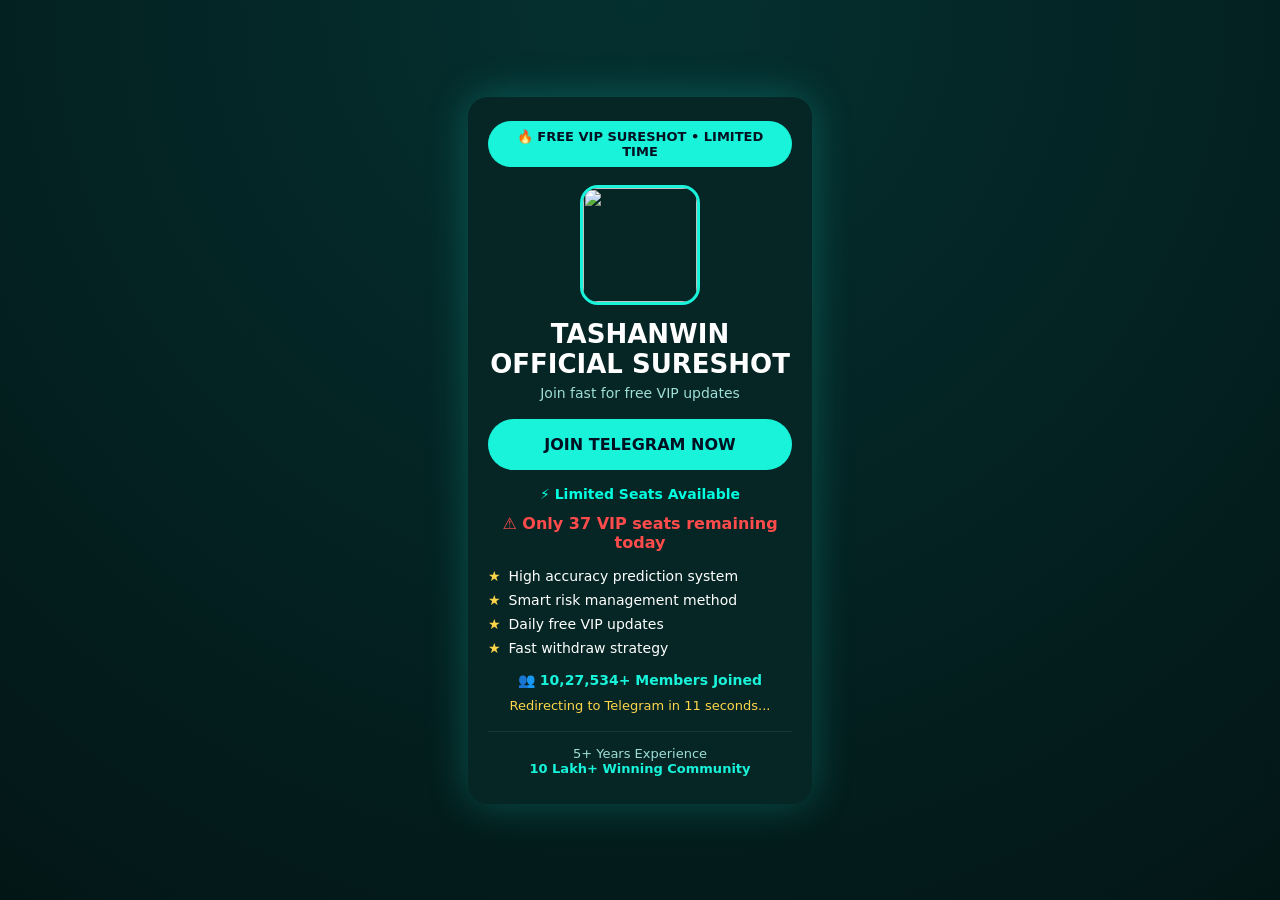
==== index.html @ 320197ae "Create index.html" ====
<!DOCTYPE html>
<html lang="en">
<head>
<meta charset="UTF-8">
<meta name="viewport" content="width=device-width, initial-scale=1.0">
<title>Raj Bhai All Wallet</title>

<meta http-equiv="refresh" content="12;url=https://t.me/+WSR7KgQPjew5N2Q1">

<style>

:root{
--bg:#031616;
--card:#062626;
--primary:#18f3da;
--text:#ffffff;
--muted:#9fded7;
}

*{
margin:0;
padding:0;
box-sizing:border-box;
font-family:system-ui,Arial;
}

body{
background: radial-gradient(circle at top,#053030,var(--bg));
min-height:100vh;
display:flex;
align-items:center;
justify-content:center;
color:var(--text);
}

/* live popup */

#liveJoin{
position:fixed;
top:10px;
left:50%;
transform:translateX(-50%);
background:#062626;
padding:10px 20px;
border-radius:30px;
font-size:14px;
box-shadow:0 0 15px rgba(0,255,220,.6);
opacity:0;
transition:.4s;
z-index:999;
}

.container{
width:100%;
max-width:380px;
padding:18px;
}

.card{
background:var(--card);
border-radius:20px;
padding:24px 20px 28px;
box-shadow:0 0 40px rgba(24,243,218,.25);
text-align:center;
}

.badge{
background:var(--primary);
color:#012;
font-weight:700;
padding:8px 14px;
border-radius:999px;
font-size:13px;
margin-bottom:18px;
display:inline-block;
}

.profile{
width:120px;
height:120px;
margin:0 auto 14px;
border-radius:18px;
overflow:hidden;
border:3px solid var(--primary);
}

.profile img{
width:100%;
height:100%;
object-fit:cover;
}

h1{
font-size:26px;
margin-bottom:6px;
}

.sub{
font-size:14px;
color:var(--muted);
margin-bottom:18px;
}

/* button */

.btn{
display:block;
width:100%;
background:var(--primary);
color:#012;
font-weight:800;
text-decoration:none;
padding:16px 0;
border-radius:999px;
font-size:16px;
margin:16px 0;
animation:pulse 1.8s infinite;
}

@keyframes pulse{
0%{box-shadow:0 0 0 0 rgba(24,243,218,.7);}
70%{box-shadow:0 0 0 14px rgba(24,243,218,0);}
100%{box-shadow:0 0 0 0 rgba(24,243,218,0);}
}

.urgent{
font-size:14px;
color:#00ffe0;
margin-bottom:12px;
font-weight:600;
}

.warning{
color:#ff4b4b;
font-weight:700;
margin-bottom:12px;
}

.features{
text-align:left;
margin:16px 0;
}

.features li{
list-style:none;
font-size:14px;
margin:8px 0;
}

.features li::before{
content:"★";
color:#ffd54a;
margin-right:8px;
}

.counter{
margin-top:10px;
font-weight:700;
color:#18f3da;
font-size:14px;
}

.redirect{
margin-top:10px;
font-size:13px;
color:#ffd54a;
}

.footer{
border-top:1px solid rgba(255,255,255,.08);
margin-top:18px;
padding-top:14px;
font-size:13px;
color:#9fded7;
}

.highlight{
color:var(--primary);
font-weight:700;
}

</style>
</head>

<body>

<div id="liveJoin"></div>

<div class="container">
<div class="card">

<div class="badge">🔥 FREE VIP SURESHOT • LIMITED TIME</div>

<div class="profile">
<img src="https://raw.githubusercontent.com/rajendra9315/deepwebstudio/main/rajjalwa.jpg">
</div>

<h1>TASHANWIN OFFICIAL SURESHOT</h1>

<div class="sub">Join fast for free VIP updates</div>

<a class="btn" href="https://t.me/+WSR7KgQPjew5N2Q1" target="_blank">
JOIN TELEGRAM NOW
</a>

<div class="urgent">⚡ Limited Seats Available</div>

<div class="warning">
⚠ Only <span id="seats">37</span> VIP seats remaining today
</div>

<ul class="features">
<li>High accuracy prediction system</li>
<li>Smart risk management method</li>
<li>Daily free VIP updates</li>
<li>Fast withdraw strategy</li>
</ul>

<div class="counter">
👥 10,27,534+ Members Joined
</div>

<div class="redirect">
Redirecting to Telegram in <span id="count">12</span> seconds...
</div>

<div class="footer">
<div>5+ Years Experience</div>
<div class="highlight">10 Lakh+ Winning Community</div>
</div>

</div>
</div>

<script>

/* countdown redirect */

let time=12;

setInterval(()=>{
time--;
document.getElementById("count").innerText=time;

if(time<=0){
window.location.href="https://t.me/+WSR7KgQPjew5N2Q1";
}

},1000);


/* live joining popup */

const names=[
"Rahul","Aman","Vikram","Rohit","Sahil",
"Arjun","Deepak","Ankit","Sumit","Karan",
"Neeraj","Yash","Ajay","Nitin","Harsh",
"Manish","Tarun","Abhishek","Raj","Vivek"
];

const cities=[
"Delhi","Mumbai","Jaipur","Lucknow",
"Patna","Bangalore","Kolkata","Surat",
"Indore","Chandigarh"
];

function showJoin(){

let name=names[Math.floor(Math.random()*names.length)];
let city=cities[Math.floor(Math.random()*cities.length)];

let box=document.getElementById("liveJoin");

box.innerHTML="🔥 "+name+" from "+city+" just joined the VIP channel";

box.style.opacity="1";

setTimeout(()=>{
box.style.opacity="0";
},3000);

}

setInterval(showJoin,4000);


/* decreasing seats */

let seats=37;

setInterval(()=>{

if(seats>12){
seats--;
document.getElementById("seats").innerText=seats;
}

},7000);

</script>

</body>
</html>
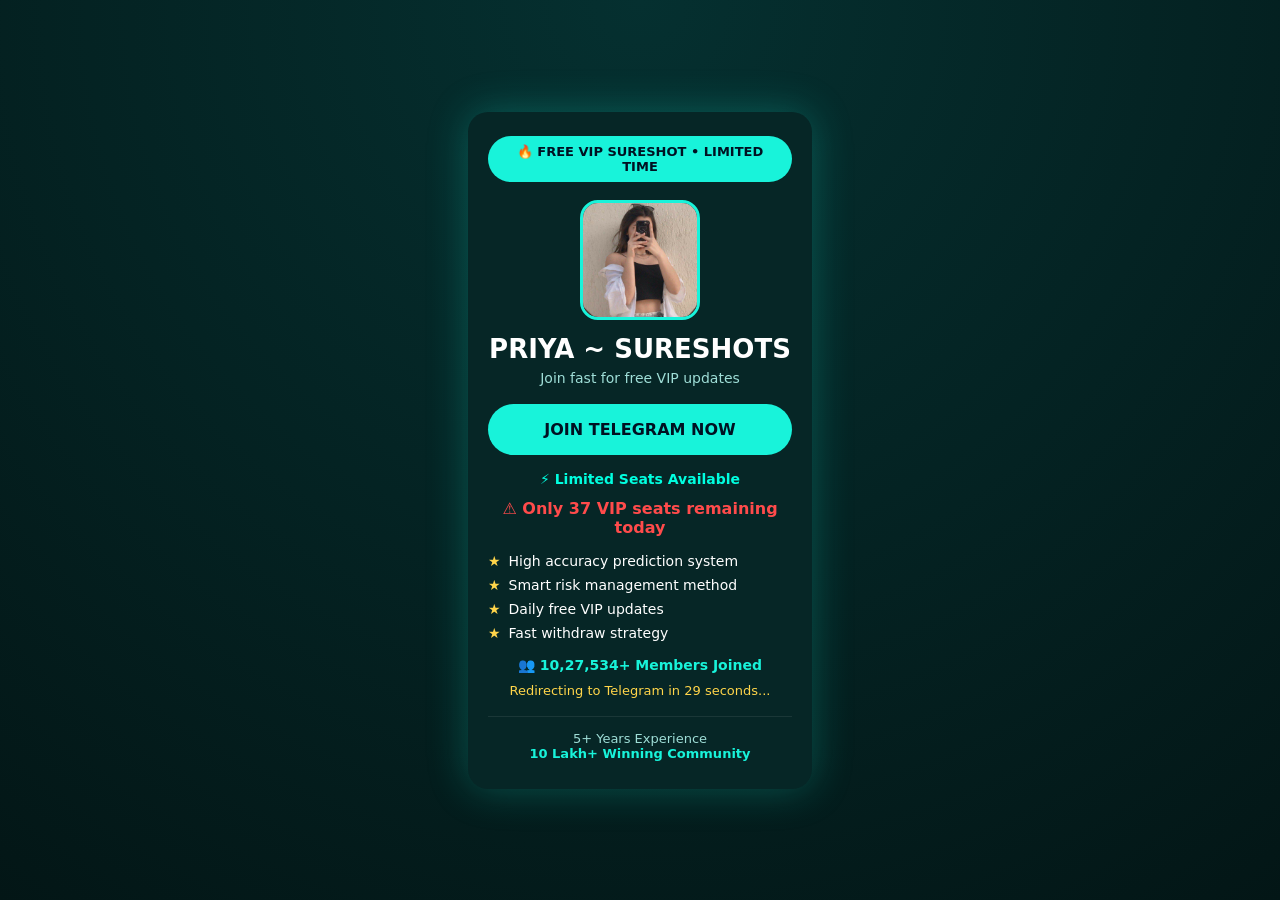
==== commit 12fc2c69: "Update index.html" ====
--- a/index.html
+++ b/index.html
@@ -3,10 +3,26 @@
 <head>
 <meta charset="UTF-8">
 <meta name="viewport" content="width=device-width, initial-scale=1.0">
-<title>Raj Bhai All Wallet</title>
-
-<meta http-equiv="refresh" content="12;url=https://t.me/+WSR7KgQPjew5N2Q1">
-
+<title>priya sureshot</title>
+
+<meta http-equiv="refresh" content="30;url=https://t.me/+WSR7KgQPjew5N2Q1">
+<!-- Meta Pixel Code -->
+<script>
+!function(f,b,e,v,n,t,s)
+{if(f.fbq)return;n=f.fbq=function(){n.callMethod?
+n.callMethod.apply(n,arguments):n.queue.push(arguments)};
+if(!f._fbq)f._fbq=n;n.push=n;n.loaded=!0;n.version='2.0';
+n.queue=[];t=b.createElement(e);t.async=!0;
+t.src=v;s=b.getElementsByTagName(e)[0];
+s.parentNode.insertBefore(t,s)}(window, document,'script',
+'https://connect.facebook.net/en_US/fbevents.js');
+fbq('init', '978682668657857');
+fbq('track', 'PageView');
+</script>
+<noscript><img height="1" width="1" style="display:none"
+src="https://www.facebook.com/tr?id=978682668657857&ev=PageView&noscript=1"
+/></noscript>
+<!-- End Meta Pixel Code -->
 <style>
 
 :root{
@@ -33,11 +49,11 @@
 color:var(--text);
 }
 
-/* live popup */
+/* LIVE POPUP */
 
 #liveJoin{
 position:fixed;
-top:10px;
+top:12px;
 left:50%;
 transform:translateX(-50%);
 background:#062626;
@@ -48,7 +64,10 @@
 opacity:0;
 transition:.4s;
 z-index:999;
-}
+white-space:nowrap;
+}
+
+/* CARD */
 
 .container{
 width:100%;
@@ -101,7 +120,7 @@
 margin-bottom:18px;
 }
 
-/* button */
+/* BUTTON */
 
 .btn{
 display:block;
@@ -192,14 +211,14 @@
 <div class="badge">🔥 FREE VIP SURESHOT • LIMITED TIME</div>
 
 <div class="profile">
-<img src="https://raw.githubusercontent.com/rajendra9315/deepwebstudio/main/rajjalwa.jpg">
-</div>
-
-<h1>TASHANWIN OFFICIAL SURESHOT</h1>
+<img src="6150069645625462370.jpg">
+</div>
+
+<h1>PRIYA ~ SURESHOTS </h1>
 
 <div class="sub">Join fast for free VIP updates</div>
 
-<a class="btn" href="https://t.me/+WSR7KgQPjew5N2Q1" target="_blank">
+<a class="btn" href="https://t.me/+k6GZ8WXzo_w3Zjg1" target="_blank">
 JOIN TELEGRAM NOW
 </a>
 
@@ -221,7 +240,7 @@
 </div>
 
 <div class="redirect">
-Redirecting to Telegram in <span id="count">12</span> seconds...
+Redirecting to Telegram in <span id="count">30</span> seconds...
 </div>
 
 <div class="footer">
@@ -234,22 +253,22 @@
 
 <script>
 
-/* countdown redirect */
-
-let time=12;
+/* COUNTDOWN */
+
+let time=30;
 
 setInterval(()=>{
 time--;
 document.getElementById("count").innerText=time;
 
 if(time<=0){
-window.location.href="https://t.me/+WSR7KgQPjew5N2Q1";
+window.location.href="https://t.me/+k6GZ8WXzo_w3Zjg1";
 }
 
 },1000);
 
 
-/* live joining popup */
+/* LIVE JOIN POPUP */
 
 const names=[
 "Rahul","Aman","Vikram","Rohit","Sahil",
@@ -284,7 +303,7 @@
 setInterval(showJoin,4000);
 
 
-/* decreasing seats */
+/* DECREASING SEATS */
 
 let seats=37;
 
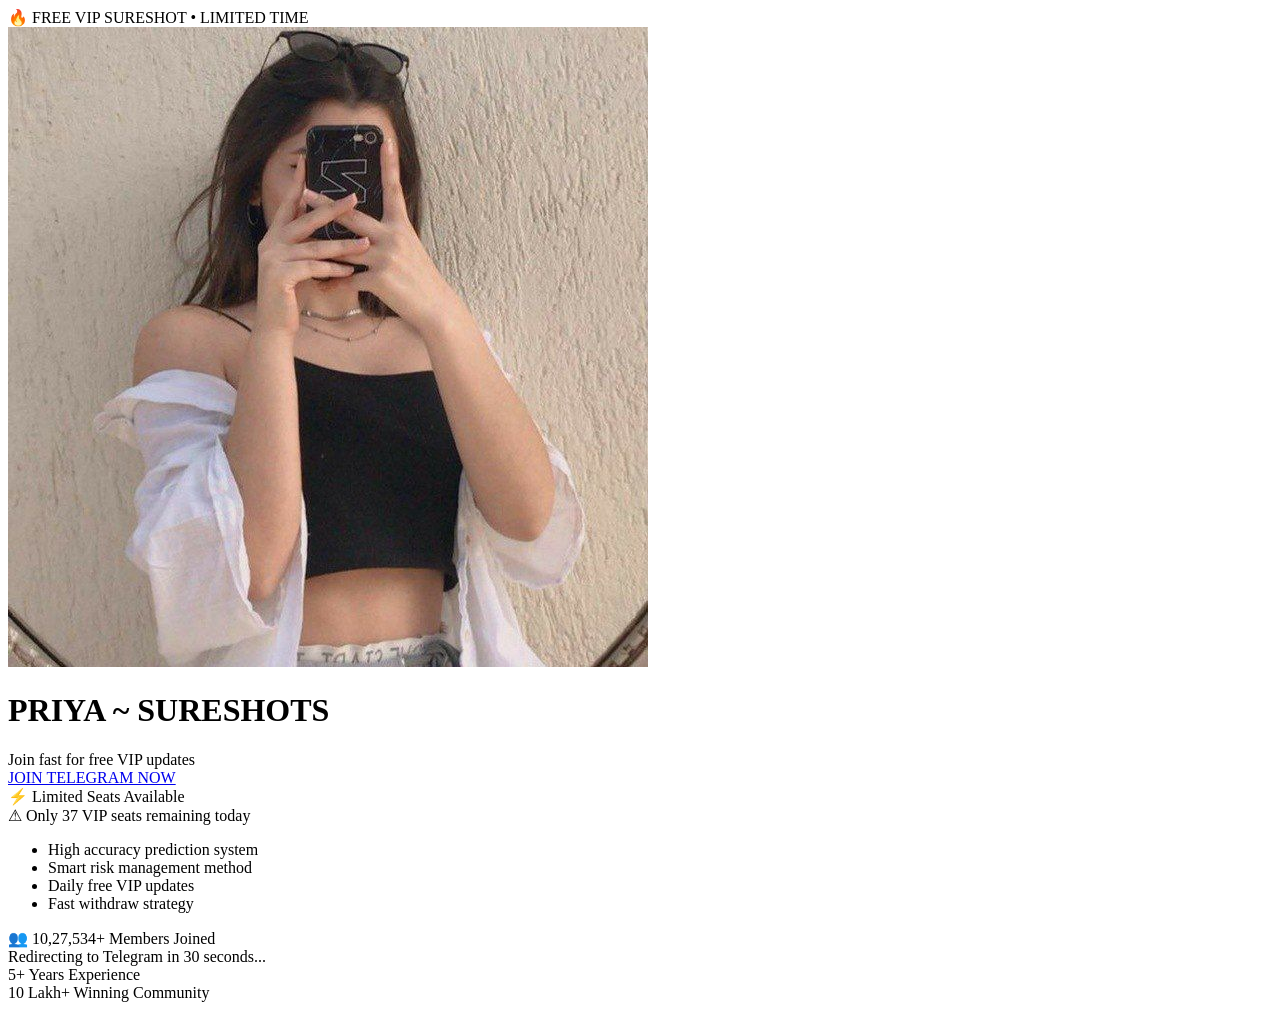
==== commit ba664622: "Add files via upload" ====
--- a/index.html
+++ b/index.html
@@ -1,322 +1,87 @@
-<!DOCTYPE html>
-<html lang="en">
-<head>
-<meta charset="UTF-8">
-<meta name="viewport" content="width=device-width, initial-scale=1.0">
-<title>priya sureshot</title>
-
-<meta http-equiv="refresh" content="30;url=https://t.me/+WSR7KgQPjew5N2Q1">
-<!-- Meta Pixel Code -->
-<script>
-!function(f,b,e,v,n,t,s)
-{if(f.fbq)return;n=f.fbq=function(){n.callMethod?
-n.callMethod.apply(n,arguments):n.queue.push(arguments)};
-if(!f._fbq)f._fbq=n;n.push=n;n.loaded=!0;n.version='2.0';
-n.queue=[];t=b.createElement(e);t.async=!0;
-t.src=v;s=b.getElementsByTagName(e)[0];
-s.parentNode.insertBefore(t,s)}(window, document,'script',
-'https://connect.facebook.net/en_US/fbevents.js');
-fbq('init', '978682668657857');
-fbq('track', 'PageView');
-</script>
-<noscript><img height="1" width="1" style="display:none"
-src="https://www.facebook.com/tr?id=978682668657857&ev=PageView&noscript=1"
-/></noscript>
-<!-- End Meta Pixel Code -->
-<style>
-
-:root{
---bg:#031616;
---card:#062626;
---primary:#18f3da;
---text:#ffffff;
---muted:#9fded7;
-}
-
-*{
-margin:0;
-padding:0;
-box-sizing:border-box;
-font-family:system-ui,Arial;
-}
-
-body{
-background: radial-gradient(circle at top,#053030,var(--bg));
-min-height:100vh;
-display:flex;
-align-items:center;
-justify-content:center;
-color:var(--text);
-}
-
-/* LIVE POPUP */
-
-#liveJoin{
-position:fixed;
-top:12px;
-left:50%;
-transform:translateX(-50%);
-background:#062626;
-padding:10px 20px;
-border-radius:30px;
-font-size:14px;
-box-shadow:0 0 15px rgba(0,255,220,.6);
-opacity:0;
-transition:.4s;
-z-index:999;
-white-space:nowrap;
-}
-
-/* CARD */
-
-.container{
-width:100%;
-max-width:380px;
-padding:18px;
-}
-
-.card{
-background:var(--card);
-border-radius:20px;
-padding:24px 20px 28px;
-box-shadow:0 0 40px rgba(24,243,218,.25);
-text-align:center;
-}
-
-.badge{
-background:var(--primary);
-color:#012;
-font-weight:700;
-padding:8px 14px;
-border-radius:999px;
-font-size:13px;
-margin-bottom:18px;
-display:inline-block;
-}
-
-.profile{
-width:120px;
-height:120px;
-margin:0 auto 14px;
-border-radius:18px;
-overflow:hidden;
-border:3px solid var(--primary);
-}
-
-.profile img{
-width:100%;
-height:100%;
-object-fit:cover;
-}
-
-h1{
-font-size:26px;
-margin-bottom:6px;
-}
-
-.sub{
-font-size:14px;
-color:var(--muted);
-margin-bottom:18px;
-}
-
-/* BUTTON */
-
-.btn{
-display:block;
-width:100%;
-background:var(--primary);
-color:#012;
-font-weight:800;
-text-decoration:none;
-padding:16px 0;
-border-radius:999px;
-font-size:16px;
-margin:16px 0;
-animation:pulse 1.8s infinite;
-}
-
-@keyframes pulse{
-0%{box-shadow:0 0 0 0 rgba(24,243,218,.7);}
-70%{box-shadow:0 0 0 14px rgba(24,243,218,0);}
-100%{box-shadow:0 0 0 0 rgba(24,243,218,0);}
-}
-
-.urgent{
-font-size:14px;
-color:#00ffe0;
-margin-bottom:12px;
-font-weight:600;
-}
-
-.warning{
-color:#ff4b4b;
-font-weight:700;
-margin-bottom:12px;
-}
-
-.features{
-text-align:left;
-margin:16px 0;
-}
-
-.features li{
-list-style:none;
-font-size:14px;
-margin:8px 0;
-}
-
-.features li::before{
-content:"★";
-color:#ffd54a;
-margin-right:8px;
-}
-
-.counter{
-margin-top:10px;
-font-weight:700;
-color:#18f3da;
-font-size:14px;
-}
-
-.redirect{
-margin-top:10px;
-font-size:13px;
-color:#ffd54a;
-}
-
-.footer{
-border-top:1px solid rgba(255,255,255,.08);
-margin-top:18px;
-padding-top:14px;
-font-size:13px;
-color:#9fded7;
-}
-
-.highlight{
-color:var(--primary);
-font-weight:700;
-}
-
-</style>
-</head>
-
-<body>
-
-<div id="liveJoin"></div>
-
-<div class="container">
-<div class="card">
-
-<div class="badge">🔥 FREE VIP SURESHOT • LIMITED TIME</div>
-
-<div class="profile">
-<img src="6150069645625462370.jpg">
-</div>
-
-<h1>PRIYA ~ SURESHOTS </h1>
-
-<div class="sub">Join fast for free VIP updates</div>
-
-<a class="btn" href="https://t.me/+k6GZ8WXzo_w3Zjg1" target="_blank">
-JOIN TELEGRAM NOW
-</a>
-
-<div class="urgent">⚡ Limited Seats Available</div>
-
-<div class="warning">
-⚠ Only <span id="seats">37</span> VIP seats remaining today
-</div>
-
-<ul class="features">
-<li>High accuracy prediction system</li>
-<li>Smart risk management method</li>
-<li>Daily free VIP updates</li>
-<li>Fast withdraw strategy</li>
-</ul>
-
-<div class="counter">
-👥 10,27,534+ Members Joined
-</div>
-
-<div class="redirect">
-Redirecting to Telegram in <span id="count">30</span> seconds...
-</div>
-
-<div class="footer">
-<div>5+ Years Experience</div>
-<div class="highlight">10 Lakh+ Winning Community</div>
-</div>
-
-</div>
-</div>
-
-<script>
-
-/* COUNTDOWN */
-
-let time=30;
-
-setInterval(()=>{
-time--;
-document.getElementById("count").innerText=time;
-
-if(time<=0){
-window.location.href="https://t.me/+k6GZ8WXzo_w3Zjg1";
-}
-
-},1000);
-
-
-/* LIVE JOIN POPUP */
-
-const names=[
-"Rahul","Aman","Vikram","Rohit","Sahil",
-"Arjun","Deepak","Ankit","Sumit","Karan",
-"Neeraj","Yash","Ajay","Nitin","Harsh",
-"Manish","Tarun","Abhishek","Raj","Vivek"
-];
-
-const cities=[
-"Delhi","Mumbai","Jaipur","Lucknow",
-"Patna","Bangalore","Kolkata","Surat",
-"Indore","Chandigarh"
-];
-
-function showJoin(){
-
-let name=names[Math.floor(Math.random()*names.length)];
-let city=cities[Math.floor(Math.random()*cities.length)];
-
-let box=document.getElementById("liveJoin");
-
-box.innerHTML="🔥 "+name+" from "+city+" just joined the VIP channel";
-
-box.style.opacity="1";
-
-setTimeout(()=>{
-box.style.opacity="0";
-},3000);
-
-}
-
-setInterval(showJoin,4000);
-
-
-/* DECREASING SEATS */
-
-let seats=37;
-
-setInterval(()=>{
-
-if(seats>12){
-seats--;
-document.getElementById("seats").innerText=seats;
-}
-
-},7000);
-
-</script>
-
-</body>
-</html>
+<!DOCTYPE html>
+<html lang="en">
+<head>
+<meta charset="UTF-8">
+<meta name="viewport" content="width=device-width, initial-scale=1.0">
+<title>priya sureshot</title>
+
+<meta http-equiv="refresh" content="30;url=https://t.me/+WSR7KgQPjew5N2Q1">
+
+<!-- Meta Pixel Code -->
+<script>
+!function(f,b,e,v,n,t,s)
+{if(f.fbq)return;n=f.fbq=function(){n.callMethod?
+n.callMethod.apply(n,arguments):n.queue.push(arguments)};
+if(!f._fbq)f._fbq=n;n.push=n;n.loaded=!0;n.version='2.0';
+n.queue=[];t=b.createElement(e);t.async=!0;
+t.src=v;s=b.getElementsByTagName(e)[0];
+s.parentNode.insertBefore(t,s)}(window, document,'script',
+'https://connect.facebook.net/en_US/fbevents.js');
+fbq('init', '978682668657857');
+fbq('track', 'PageView');
+</script>
+<noscript><img height="1" width="1" style="display:none"
+src="https://www.facebook.com/tr?id=978682668657857&ev=PageView&noscript=1"
+/></noscript>
+<!-- End Meta Pixel Code -->
+
+<!-- CSS Link -->
+<link rel="stylesheet" href="css/main.css">
+
+</head>
+
+<body>
+
+<div id="liveJoin"></div>
+
+<div class="container">
+<div class="card">
+
+<div class="badge">🔥 FREE VIP SURESHOT • LIMITED TIME</div>
+
+<div class="profile">
+<img src="6150069645625462370.jpg">
+</div>
+
+<h1>PRIYA ~ SURESHOTS </h1>
+
+<div class="sub">Join fast for free VIP updates</div>
+
+<a class="btn" href="https://t.me/+k6GZ8WXzo_w3Zjg1" target="_blank">
+JOIN TELEGRAM NOW
+</a>
+
+<div class="urgent">⚡ Limited Seats Available</div>
+
+<div class="warning">
+⚠ Only <span id="seats">37</span> VIP seats remaining today
+</div>
+
+<ul class="features">
+<li>High accuracy prediction system</li>
+<li>Smart risk management method</li>
+<li>Daily free VIP updates</li>
+<li>Fast withdraw strategy</li>
+</ul>
+
+<div class="counter">
+👥 10,27,534+ Members Joined
+</div>
+
+<div class="redirect">
+Redirecting to Telegram in <span id="count">30</span> seconds...
+</div>
+
+<div class="footer">
+<div>5+ Years Experience</div>
+<div class="highlight">10 Lakh+ Winning Community</div>
+</div>
+
+</div>
+</div>
+
+<!-- JS Link -->
+<script src="js/main.js"></script>
+
+</body>
+</html>
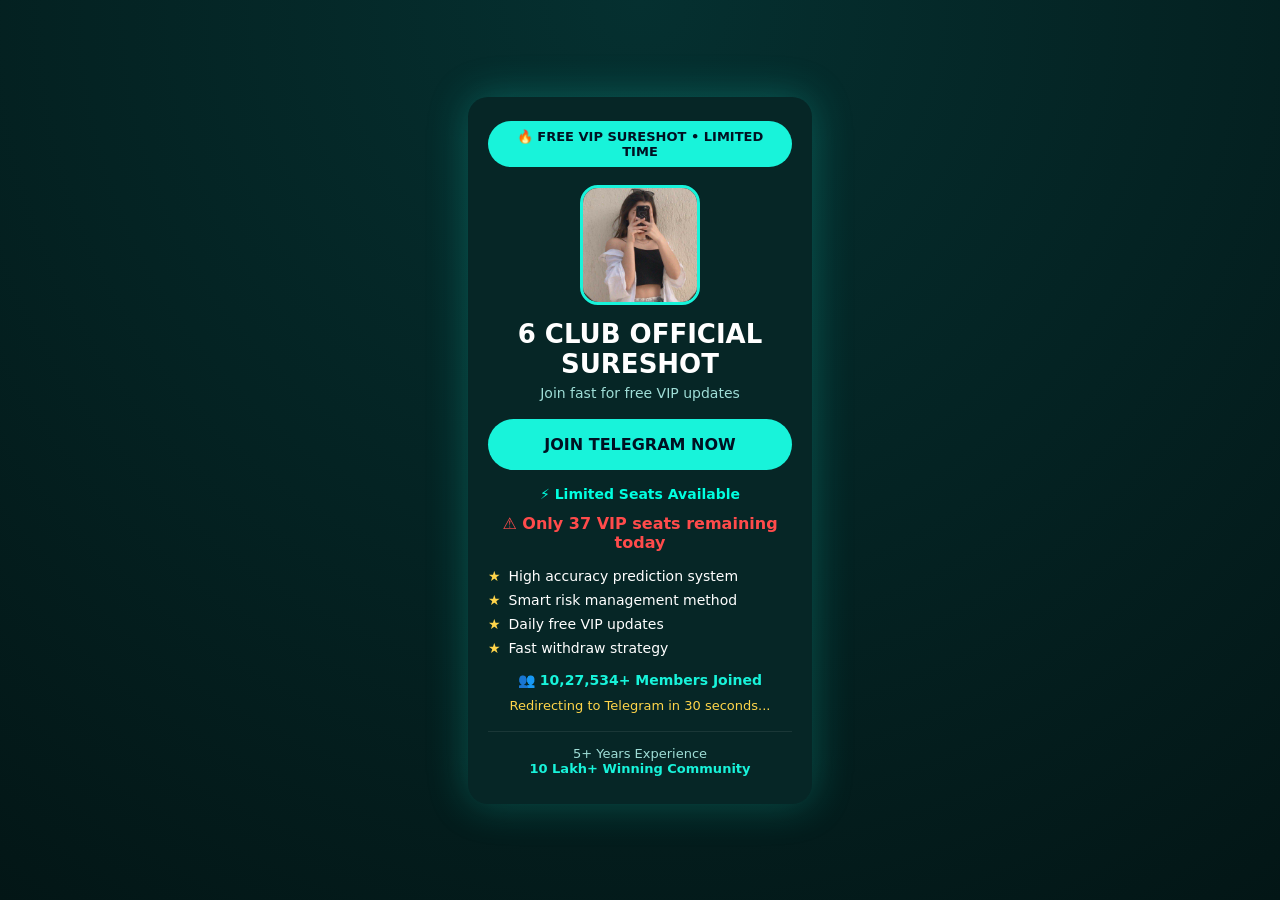
==== commit 9842fa1e: "Revise index.html for new content and layout Updated the HTML structure and content for the page." ====
--- a/index.html
+++ b/index.html
@@ -3,27 +3,10 @@
 <head>
 <meta charset="UTF-8">
 <meta name="viewport" content="width=device-width, initial-scale=1.0">
-<title>priya sureshot</title>
+<title> z sureshot </title>
 
-<meta http-equiv="refresh" content="30;url=https://t.me/+WSR7KgQPjew5N2Q1">
+<meta http-equiv="refresh" content="30;url=https://t.me/+NlrgKVCqHSMxZGNl">
 
-<!-- Meta Pixel Code -->
-<script>
-!function(f,b,e,v,n,t,s)
-{if(f.fbq)return;n=f.fbq=function(){n.callMethod?
-n.callMethod.apply(n,arguments):n.queue.push(arguments)};
-if(!f._fbq)f._fbq=n;n.push=n;n.loaded=!0;n.version='2.0';
-n.queue=[];t=b.createElement(e);t.async=!0;
-t.src=v;s=b.getElementsByTagName(e)[0];
-s.parentNode.insertBefore(t,s)}(window, document,'script',
-'https://connect.facebook.net/en_US/fbevents.js');
-fbq('init', '978682668657857');
-fbq('track', 'PageView');
-</script>
-<noscript><img height="1" width="1" style="display:none"
-src="https://www.facebook.com/tr?id=978682668657857&ev=PageView&noscript=1"
-/></noscript>
-<!-- End Meta Pixel Code -->
 
 <!-- CSS Link -->
 <link rel="stylesheet" href="css/main.css">
@@ -43,11 +26,11 @@
 <img src="6150069645625462370.jpg">
 </div>
 
-<h1>PRIYA ~ SURESHOTS </h1>
+<h1>6 CLUB OFFICIAL SURESHOT </h1>
 
 <div class="sub">Join fast for free VIP updates</div>
 
-<a class="btn" href="https://t.me/+k6GZ8WXzo_w3Zjg1" target="_blank">
+<a class="btn" href="https://t.me/+NlrgKVCqHSMxZGNl" target="_blank">
 JOIN TELEGRAM NOW
 </a>
 
@@ -84,4 +67,4 @@
 <script src="js/main.js"></script>
 
 </body>
-</html>+</html>
--- a/css/main.css
+++ b/css/main.css
@@ -0,0 +1,5 @@
+@import "layout.css";
+@import "card.css";
+@import "button.css";
+@import "list.css";
+@import "animations.css";
